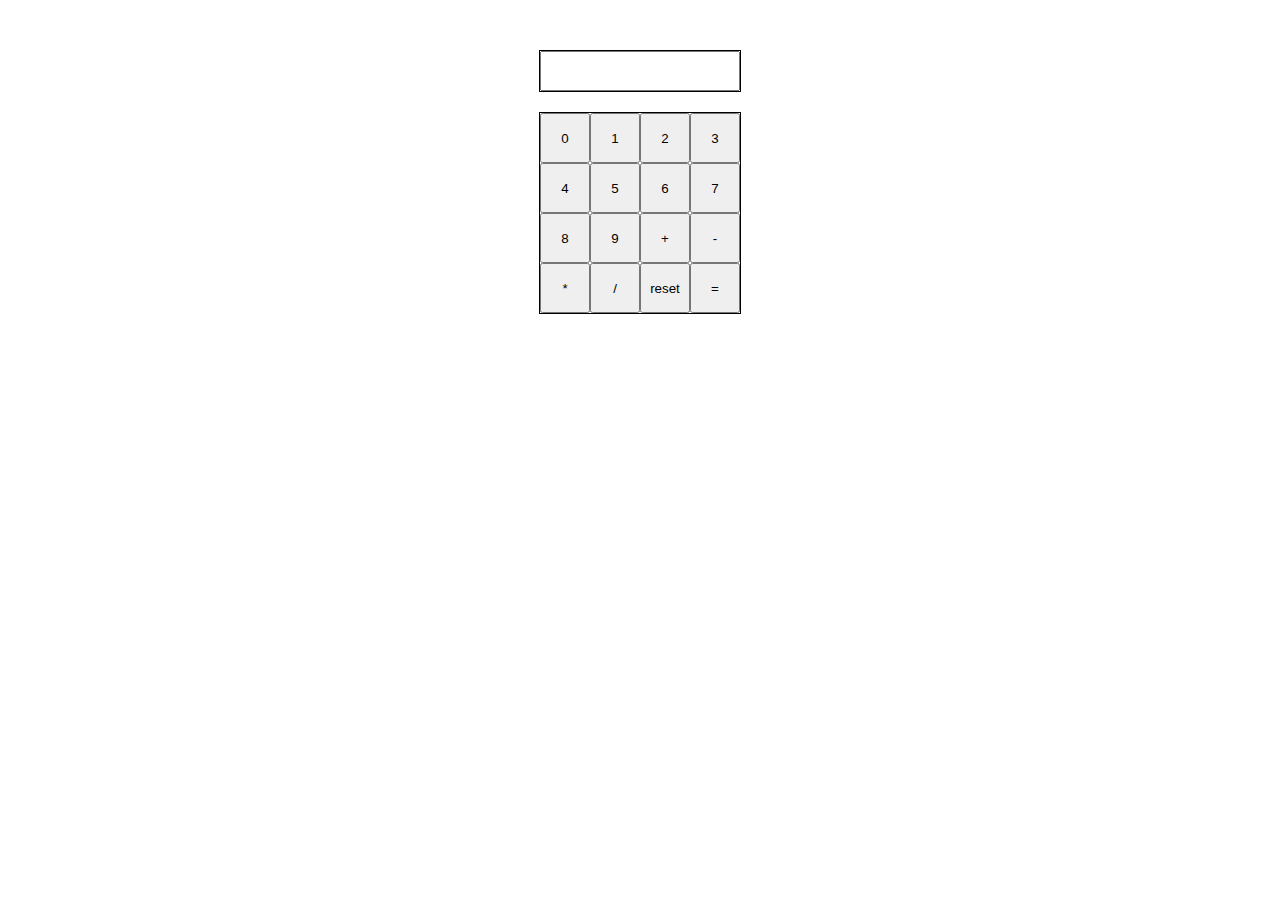
==== calculadora/index.html @ 0172d898 "iniciando" ====
<!DOCTYPE html>
<html lang="en">
<head>
    <meta charset="UTF-8">
    <meta name="viewport" content="width=device-width, initial-scale=1.0">
    <title>Document</title>
    <link rel="stylesheet" href="style.css">
</head>
<body>

    <div class="calculadora">

        <div class="calculadora-input">
            <input type="text" name="input" id="input">
        </div>

        <div class="calculadora-button">
            <button id="cero" value="0">0</button>
            <button id="uno" value="1">1</button>
            <button id="dos" value="2">2</button>
            <button id="tres" value="3">3</button>
            <button id="cuatro" value="4">4</button>
            <button id="cinco" value="5">5</button>
            <button id="seis" value="6">6</button>
            <button id="siete" value="7">7</button>
            <button id="ocho" value="8">8</button>
            <button id="nueve" value="9">9</button>
            <button id="mas" value="+">+</button>
            <button id="menos" value="-">-</button>
            <button id="por" value="*">*</button>
            <button id="dividir" value="/">/</button>
            <button id="reset" value="reset">reset</button>
            <button id="igual" value="igual">=</button>
        </div>

    </div>
    <script src="index.js"></script>

</body>
</html>
---- calculadora/style.css ----
* {
    padding: 0;
    margin: 0;
    box-sizing: border-box;
}

.calculadora {
    display: flex;
    flex-direction: column;
    align-items: center;
    margin-top: 50px;
}

.calculadora-input {
    border: 1px solid black;
}

.calculadora-input input{
    width: 200px;
    height: 40px;
}

.calculadora-button {
    border: 1px solid black;
}

.calculadora-button {
    display: grid;
    grid-template-columns: repeat(4, 4fr);
    margin-top: 20px;
}

.calculadora-button button {
    width: 50px;
    height: 50px;
}
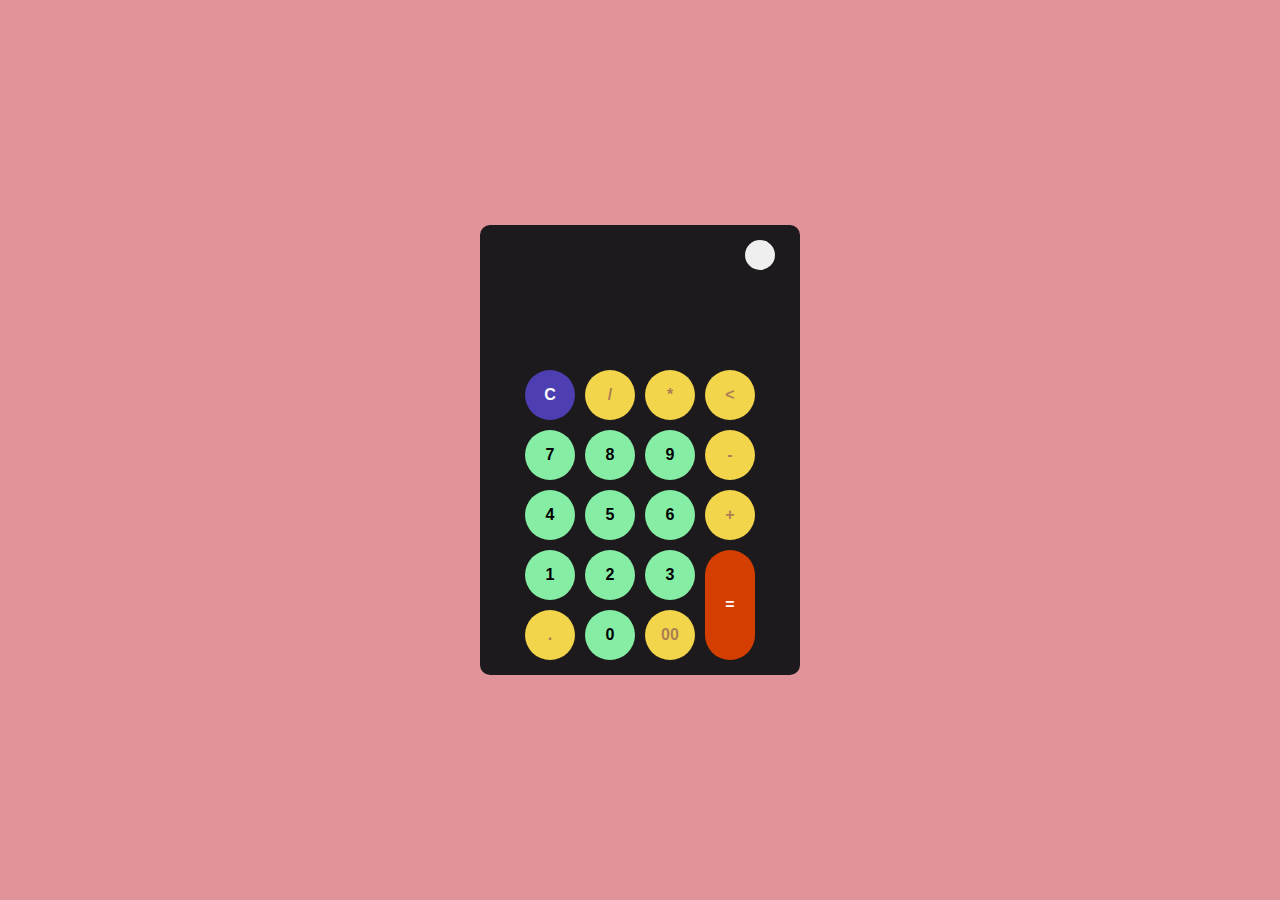
==== commit a3fe8251: "mejorando la calculadora" ====
--- a/calculadora/index.html
+++ b/calculadora/index.html
@@ -8,32 +8,44 @@
 </head>
 <body>
 
-    <div class="calculadora">
+    <div class="conteiner-calculadora">
 
-        <div class="calculadora-input">
-            <input type="text" name="input" id="input">
-        </div>
+        <div class="calculadora c-negro" id="calculadora">
 
-        <div class="calculadora-button">
-            <button id="cero" value="0">0</button>
-            <button id="uno" value="1">1</button>
-            <button id="dos" value="2">2</button>
-            <button id="tres" value="3">3</button>
-            <button id="cuatro" value="4">4</button>
-            <button id="cinco" value="5">5</button>
-            <button id="seis" value="6">6</button>
-            <button id="siete" value="7">7</button>
-            <button id="ocho" value="8">8</button>
-            <button id="nueve" value="9">9</button>
-            <button id="mas" value="+">+</button>
-            <button id="menos" value="-">-</button>
-            <button id="por" value="*">*</button>
-            <button id="dividir" value="/">/</button>
-            <button id="reset" value="reset">reset</button>
-            <button id="igual" value="igual">=</button>
+            <div class="cambio">
+                <button id="cambio"></button>
+            </div>
+
+            <div class="calculadora-input ">
+                <input type="text" name="input" id="input" class="input-negro">
+            </div>
+
+            <div class="calculadora-button">
+                <button id="reset" value="reset">C</button>
+                <button id="dividir" value="/">/</button>
+                <button id="por" value="*">*</button>
+                <button id="menor"><</button>
+                <button id="siete" value="7">7</button>
+                <button id="ocho" value="8">8</button>
+                <button id="nueve" value="9">9</button>
+                <button id="menos" value="-">-</button>
+                <button id="cuatro" value="4">4</button>
+                <button id="cinco" value="5">5</button>
+                <button id="seis" value="6">6</button>
+                <button id="mas" value="+">+</button>
+                <button id="uno" value="1">1</button>
+                <button id="dos" value="2">2</button>
+                <button id="tres" value="3">3</button>
+                <button id="igual" value="igual">=</button>
+                <button id="punto">.</button>
+                <button id="cero" value="0">0</button>
+                <button id="cero2">00</button>
+            </div>
+
         </div>
 
     </div>
+
     <script src="index.js"></script>
 
 </body>
--- a/calculadora/style.css
+++ b/calculadora/style.css
@@ -4,33 +4,116 @@
     box-sizing: border-box;
 }
 
+body {
+    background: rgb(224, 148, 153);
+}
+
+.conteiner-calculadora {
+    display: flex;
+    height: 100vh;
+    flex-direction: column;
+    align-items: center;
+    justify-content: center;
+}
+
 .calculadora {
     display: flex;
     flex-direction: column;
-    align-items: center;
-    margin-top: 50px;
+    height: 50vh;
+    width: 320px;
+    border-radius: 10px;
 }
 
-.calculadora-input {
-    border: 1px solid black;
+.c-negro {
+    background: rgb(28, 26, 28);
 }
 
-.calculadora-input input{
-    width: 200px;
-    height: 40px;
+.c-blanco {
+    background: white;
 }
 
-.calculadora-button {
-    border: 1px solid black;
+#input{
+    width: 100%;
+    height: 40px;
+    border: none;
+    margin-top: 45px;
+    pointer-events: none;
+    direction: rtl;
+    padding-right: 44px;
+    font-size: 30px;
+    font-weight: bold;
 }
+
+.input-negro {
+    background: rgb(28, 26, 28);
+    color: white;
+}
+
+.input-blanco {
+    background: white;
+    color: black;
+}
+
 
 .calculadora-button {
     display: grid;
     grid-template-columns: repeat(4, 4fr);
-    margin-top: 20px;
+    margin-top: auto;
+    align-self: center;
+    margin-bottom: 10px;
 }
 
 .calculadora-button button {
+    border-radius: 50%;
     width: 50px;
     height: 50px;
+    margin: 5px;
+    border: none;
+    background: rgb(133, 237, 164);
+    font-size: 16px;
+    font-weight: bold;
 }
+
+.calculadora-button button:hover {
+    transform: scale(1.1);
+}
+
+
+#igual {
+    grid-row: 2 span;
+    height: 110px;
+    border-radius: 30px;
+    color: white;
+    background: rgb( 213, 62, 1);
+}
+
+#reset {
+    background: rgb( 77, 62, 178);
+    color: white;
+}
+
+#dividir, #por, #menor, #mas, #menos, #punto, #cero2{
+    color: rgb(172, 127, 83);
+    background: rgb(243, 213, 75);
+}
+
+.cambio {
+    display: flex;
+    align-items: center;
+    justify-content: end;
+    height: 50px;
+}
+
+#cambio {
+    margin-right: 25px;
+    margin-top: 10px;
+    width: 30px;
+    height: 30px;
+    border: none;
+    border-radius: 50%;
+}
+
+#cambio-negro {
+    background: black;
+}
+
